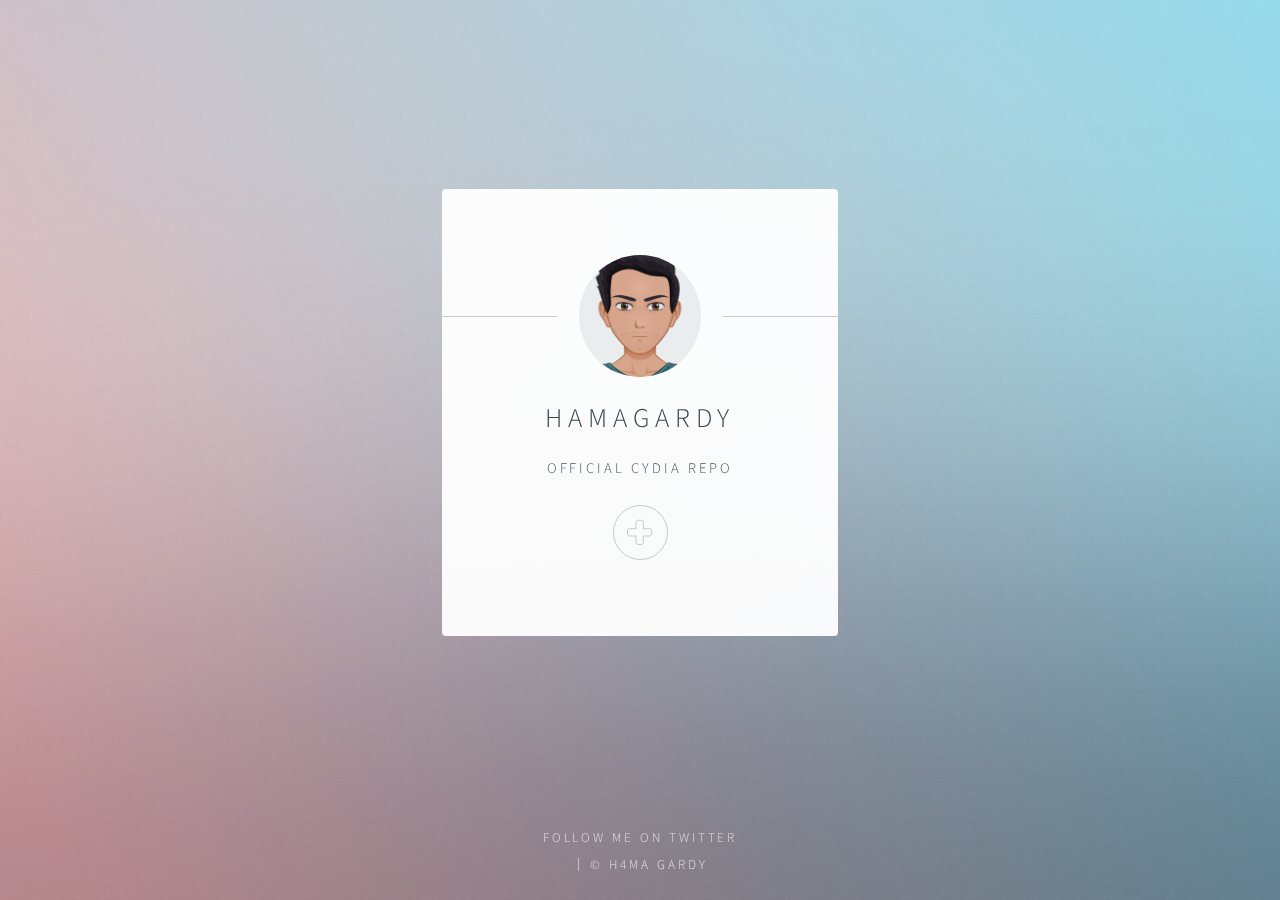
==== index.html @ a1f388b6 "Update index.html" ====
<!DOCTYPE HTML>
<html>
	<head>
		<title>H4magardy's Repo</title>
		<meta charset="utf-8" />
		<meta name="viewport" content="width=device-width, initial-scale=1" />
		<!--[if lte IE 8]><script src="assets/js/html5shiv.js"></script><![endif]-->
		<link rel="stylesheet" href="assets/css/main.css" />
		<!--[if lte IE 9]><link rel="stylesheet" href="assets/css/ie9.css" /><![endif]-->
		<!--[if lte IE 8]><link rel="stylesheet" href="assets/css/ie8.css" /><![endif]-->
		<noscript><link rel="stylesheet" href="assets/css/noscript.css" /></noscript>
	</head>
	<body class="is-loading">

		<!-- Wrapper -->
			<div id="wrapper">

				<!-- Main -->
					<section id="main">
						<header>
							<span class="avatar"><img src="images/avatar.jpg" alt="" /></span>
							<h1>Hamagardy</h1>
							<p>Official Cydia Repo</p>
						</header>

						<footer>
							<ul class="icons">
								<li><a href="cydia://url/https://cydia.saurik.com/api/share#?source=https%3A%2F%2FHamagardy.github.io" class="fa-plus">Add Repo</a></li>
							</ul>
						</footer>
				
					</section>

				<!-- Footer -->
					<footer id="footer">
						<ul class="copyright">
							<a href="twitter.com/HAMAgardy_ios">FOLLOW ME ON TWITTER</a>
							<br>
							<li>&copy; H4ma Gardy</li>
							
						</ul>
					</footer>

			</div>

		<!-- Scripts -->
			<!--[if lte IE 8]><script src="assets/js/respond.min.js"></script><![endif]-->
			<script>
				if ('addEventListener' in window) {
					window.addEventListener('load', function() { document.body.className = document.body.className.replace(/\bis-loading\b/, ''); });
					document.body.className += (navigator.userAgent.match(/(MSIE|rv:11\.0)/) ? ' is-ie' : '');
				}
			</script>

	</body>
</html>
---- assets/css/main.css ----
@charset "UTF-8";
@import url(font-awesome.min.css);
@import url("http://fonts.googleapis.com/css?family=Source+Sans+Pro:300");

/*
	Identity by HTML5 UP
	html5up.net | @n33co
	Free for personal and commercial use under the CCA 3.0 license (html5up.net/license)
*/

/* Reset */

	html, body, div, span, applet, object, iframe, h1, h2, h3, h4, h5, h6, p, blockquote, pre, a, abbr, acronym, address, big, cite, code, del, dfn, em, img, ins, kbd, q, s, samp, small, strike, strong, sub, sup, tt, var, b, u, i, center, dl, dt, dd, ol, ul, li, fieldset, form, label, legend, table, caption, tbody, tfoot, thead, tr, th, td, article, aside, canvas, details, embed, figure, figcaption, footer, header, hgroup, menu, nav, output, ruby, section, summary, time, mark, audio, video {
		margin: 0;
		padding: 0;
		border: 0;
		font-size: 100%;
		font: inherit;
		vertical-align: baseline;
	}

	article, aside, details, figcaption, figure, footer, header, hgroup, menu, nav, section {
		display: block;
	}

	body {
		line-height: 1;
	}

	ol, ul {
		list-style: none;
	}

	blockquote, q {
		quotes: none;
	}

	blockquote:before, blockquote:after, q:before, q:after {
		content: '';
		content: none;
	}

	table {
		border-collapse: collapse;
		border-spacing: 0;
	}

	body {
		-webkit-text-size-adjust: none;
	}

/* Box Model */

	*, *:before, *:after {
		-moz-box-sizing: border-box;
		-webkit-box-sizing: border-box;
		box-sizing: border-box;
	}

/* Basic */

	@media screen and (max-width: 480px) {

		html, body {
			min-width: 320px;
		}

	}

	body.is-loading *, body.is-loading *:before, body.is-loading *:after {
		-moz-animation: none !important;
		-webkit-animation: none !important;
		-ms-animation: none !important;
		animation: none !important;
		-moz-transition: none !important;
		-webkit-transition: none !important;
		-ms-transition: none !important;
		transition: none !important;
	}

	html {
		height: 100%;
	}

	body {
		height: 100%;
		background-color: #ffffff;
		background-image: url("images/overlay.png"), -moz-linear-gradient(60deg, rgba(255, 165, 150, 0.5) 5%, rgba(0, 228, 255, 0.35)), url("../../images/bg.jpg");
		background-image: url("images/overlay.png"), -webkit-linear-gradient(60deg, rgba(255, 165, 150, 0.5) 5%, rgba(0, 228, 255, 0.35)), url("../../images/bg.jpg");
		background-image: url("images/overlay.png"), -ms-linear-gradient(60deg, rgba(255, 165, 150, 0.5) 5%, rgba(0, 228, 255, 0.35)), url("../../images/bg.jpg");
		background-image: url("images/overlay.png"), linear-gradient(60deg, rgba(255, 165, 150, 0.5) 5%, rgba(0, 228, 255, 0.35)), url("../../images/bg.jpg");
		background-repeat: repeat,			no-repeat,			no-repeat;
		background-size: 100px 100px, cover,				cover;
		background-position: top left,		center center,		bottom center;
		background-attachment: fixed,			fixed,				fixed;
	}

		body:after {
			content: '';
			display: block;
			position: fixed;
			top: 0;
			left: 0;
			width: 100%;
			height: inherit;
			opacity: 0;
			z-index: 1;
			background-color: #ffffff;
			background-image: url("images/overlay.png"), -moz-linear-gradient(60deg, rgba(255, 165, 150, 0.5) 5%, rgba(0, 228, 255, 0.35));
			background-image: url("images/overlay.png"), -webkit-linear-gradient(60deg, rgba(255, 165, 150, 0.5) 5%, rgba(0, 228, 255, 0.35));
			background-image: url("images/overlay.png"), -ms-linear-gradient(60deg, rgba(255, 165, 150, 0.5) 5%, rgba(0, 228, 255, 0.35));
			background-image: url("images/overlay.png"), linear-gradient(60deg, rgba(255, 165, 150, 0.5) 5%, rgba(0, 228, 255, 0.35));
			background-repeat: repeat,			no-repeat;
			background-size: 100px 100px, cover;
			background-position: top left,		center center;
			-moz-transition: opacity 1.75s ease-out;
			-webkit-transition: opacity 1.75s ease-out;
			-ms-transition: opacity 1.75s ease-out;
			transition: opacity 1.75s ease-out;
		}

		body.is-loading:after {
			opacity: 1;
		}

/* Type */

	body, input, select, textarea {
		color: #414f57;
		font-family: "Source Sans Pro", Helvetica, sans-serif;
		font-size: 14pt;
		font-weight: 300;
		line-height: 2;
		letter-spacing: 0.2em;
		text-transform: uppercase;
	}

		@media screen and (max-width: 1680px) {

			body, input, select, textarea {
				font-size: 11pt;
			}

		}

		@media screen and (max-width: 480px) {

			body, input, select, textarea {
				font-size: 10pt;
				line-height: 1.75;
			}

		}

	a {
		-moz-transition: color 0.2s ease, border-color 0.2s ease;
		-webkit-transition: color 0.2s ease, border-color 0.2s ease;
		-ms-transition: color 0.2s ease, border-color 0.2s ease;
		transition: color 0.2s ease, border-color 0.2s ease;
		color: inherit;
		text-decoration: none;
	}

		a:before {
			-moz-transition: color 0.2s ease, text-shadow 0.2s ease;
			-webkit-transition: color 0.2s ease, text-shadow 0.2s ease;
			-ms-transition: color 0.2s ease, text-shadow 0.2s ease;
			transition: color 0.2s ease, text-shadow 0.2s ease;
		}

		a:hover {
			color: #ff7496;
		}

	strong, b {
		color: #313f47;
	}

	em, i {
		font-style: italic;
	}

	p {
		margin: 0 0 1.5em 0;
	}

	h1, h2, h3, h4, h5, h6 {
		color: #313f47;
		line-height: 1.5;
		margin: 0 0 0.75em 0;
	}

		h1 a, h2 a, h3 a, h4 a, h5 a, h6 a {
			color: inherit;
			text-decoration: none;
		}

	h1 {
		font-size: 1.85em;
		letter-spacing: 0.22em;
		margin: 0 0 0.525em 0;
	}

	h2 {
		font-size: 1.25em;
	}

	h3 {
		font-size: 1em;
	}

	h4 {
		font-size: 1em;
	}

	h5 {
		font-size: 1em;
	}

	h6 {
		font-size: 1em;
	}

	@media screen and (max-width: 480px) {

		h1 {
			font-size: 1.65em;
		}

	}

	sub {
		font-size: 0.8em;
		position: relative;
		top: 0.5em;
	}

	sup {
		font-size: 0.8em;
		position: relative;
		top: -0.5em;
	}

	hr {
		border: 0;
		border-bottom: solid 1px #c8cccf;
		margin: 3em 0;
	}

/* Form */

	form {
		margin: 0 0 1.5em 0;
	}

		form > .field {
			margin: 0 0 1.5em 0;
		}

			form > .field > :last-child {
				margin-bottom: 0;
			}

	label {
		color: #313f47;
		display: block;
		font-size: 0.9em;
		margin: 0 0 0.75em 0;
	}

	input[type="text"],
	input[type="password"],
	input[type="email"],
	input[type="tel"],
	select,
	textarea {
		-moz-appearance: none;
		-webkit-appearance: none;
		-ms-appearance: none;
		appearance: none;
		border-radius: 4px;
		border: solid 1px #c8cccf;
		color: inherit;
		display: block;
		outline: 0;
		padding: 0 1em;
		text-decoration: none;
		width: 100%;
	}

		input[type="text"]:invalid,
		input[type="password"]:invalid,
		input[type="email"]:invalid,
		input[type="tel"]:invalid,
		select:invalid,
		textarea:invalid {
			box-shadow: none;
		}

		input[type="text"]:focus,
		input[type="password"]:focus,
		input[type="email"]:focus,
		input[type="tel"]:focus,
		select:focus,
		textarea:focus {
			border-color: #ff7496;
		}

	.select-wrapper {
		text-decoration: none;
		display: block;
		position: relative;
	}

		.select-wrapper:before {
			content: "";
			-moz-osx-font-smoothing: grayscale;
			-webkit-font-smoothing: antialiased;
			font-family: FontAwesome;
			font-style: normal;
			font-weight: normal;
			text-transform: none !important;
		}

		.select-wrapper:before {
			color: #c8cccf;
			display: block;
			height: 2.75em;
			line-height: 2.75em;
			pointer-events: none;
			position: absolute;
			right: 0;
			text-align: center;
			top: 0;
			width: 2.75em;
		}

		.select-wrapper select::-ms-expand {
			display: none;
		}

	input[type="text"],
	input[type="password"],
	input[type="email"],
	select {
		height: 2.75em;
	}

	textarea {
		padding: 0.75em 1em;
	}

	input[type="checkbox"],
	input[type="radio"] {
		-moz-appearance: none;
		-webkit-appearance: none;
		-ms-appearance: none;
		appearance: none;
		display: block;
		float: left;
		margin-right: -2em;
		opacity: 0;
		width: 1em;
		z-index: -1;
	}

		input[type="checkbox"] + label,
		input[type="radio"] + label {
			text-decoration: none;
			color: #414f57;
			cursor: pointer;
			display: inline-block;
			font-size: 1em;
			font-weight: 300;
			padding-left: 2.4em;
			padding-right: 0.75em;
			position: relative;
		}

			input[type="checkbox"] + label:before,
			input[type="radio"] + label:before {
				-moz-osx-font-smoothing: grayscale;
				-webkit-font-smoothing: antialiased;
				font-family: FontAwesome;
				font-style: normal;
				font-weight: normal;
				text-transform: none !important;
			}

			input[type="checkbox"] + label:before,
			input[type="radio"] + label:before {
				border-radius: 4px;
				border: solid 1px #c8cccf;
				content: '';
				display: inline-block;
				height: 1.65em;
				left: 0;
				line-height: 1.58125em;
				position: absolute;
				text-align: center;
				top: 0.15em;
				width: 1.65em;
			}

		input[type="checkbox"]:checked + label:before,
		input[type="radio"]:checked + label:before {
			color: #ff7496;
			content: '\f00c';
		}

		input[type="checkbox"]:focus + label:before,
		input[type="radio"]:focus + label:before {
			border-color: #ff7496;
		}

	input[type="checkbox"] + label:before {
		border-radius: 4px;
	}

	input[type="radio"] + label:before {
		border-radius: 100%;
	}

	::-webkit-input-placeholder {
		color: #616f77 !important;
		opacity: 1.0;
	}

	:-moz-placeholder {
		color: #616f77 !important;
		opacity: 1.0;
	}

	::-moz-placeholder {
		color: #616f77 !important;
		opacity: 1.0;
	}

	:-ms-input-placeholder {
		color: #616f77 !important;
		opacity: 1.0;
	}

	.formerize-placeholder {
		color: #616f77 !important;
		opacity: 1.0;
	}

/* Icon */

	.icon {
		text-decoration: none;
		position: relative;
		border-bottom: none;
	}

		.icon:before {
			-moz-osx-font-smoothing: grayscale;
			-webkit-font-smoothing: antialiased;
			font-family: FontAwesome;
			font-style: normal;
			font-weight: normal;
			text-transform: none !important;
		}

		.icon > .label {
			display: none;
		}

/* List */

	ol {
		list-style: decimal;
		margin: 0 0 1.5em 0;
		padding-left: 1.25em;
	}

		ol li {
			padding-left: 0.25em;
		}

	ul {
		list-style: disc;
		margin: 0 0 1.5em 0;
		padding-left: 1em;
	}

		ul li {
			padding-left: 0.5em;
		}

		ul.alt {
			list-style: none;
			padding-left: 0;
		}

			ul.alt li {
				border-top: solid 1px #c8cccf;
				padding: 0.5em 0;
			}

				ul.alt li:first-child {
					border-top: 0;
					padding-top: 0;
				}

		ul.icons {
			cursor: default;
			list-style: none;
			padding-left: 0;
			margin-top: -0.675em;
		}

			ul.icons li {
				display: inline-block;
				padding: 0.675em 0.5em;
			}

				ul.icons li a {
					text-decoration: none;
					position: relative;
					display: block;
					width: 3.75em;
					height: 3.75em;
					border-radius: 100%;
					border: solid 1px #c8cccf;
					line-height: 3.75em;
					overflow: hidden;
					text-align: center;
					text-indent: 3.75em;
					white-space: nowrap;
				}

					ul.icons li a:before {
						-moz-osx-font-smoothing: grayscale;
						-webkit-font-smoothing: antialiased;
						font-family: FontAwesome;
						font-style: normal;
						font-weight: normal;
						text-transform: none !important;
					}

					ul.icons li a:before {
						color: #ffffff;
						text-shadow: 1.25px 0px 0px #c8cccf, -1.25px 0px 0px #c8cccf, 0px 1.25px 0px #c8cccf, 0px -1.25px 0px #c8cccf;
					}

					ul.icons li a:hover:before {
						text-shadow: 1.25px 0px 0px #ff7496, -1.25px 0px 0px #ff7496, 0px 1.25px 0px #ff7496, 0px -1.25px 0px #ff7496;
					}

					ul.icons li a:before {
						position: absolute;
						top: 0;
						left: 0;
						width: inherit;
						height: inherit;
						font-size: 1.85rem;
						line-height: inherit;
						text-align: center;
						text-indent: 0;
					}

					ul.icons li a:hover {
						border-color: #ff7496;
					}

			@media screen and (max-width: 480px) {

				ul.icons li a:before {
					font-size: 1.5rem;
				}

			}

		ul.actions {
			cursor: default;
			list-style: none;
			padding-left: 0;
		}

			ul.actions li {
				display: inline-block;
				padding: 0 0.75em 0 0;
				vertical-align: middle;
			}

				ul.actions li:last-child {
					padding-right: 0;
				}

	dl {
		margin: 0 0 1.5em 0;
	}

		dl dt {
			display: block;
			margin: 0 0 0.75em 0;
		}

		dl dd {
			margin-left: 1.5em;
		}

/* Button */

	input[type="submit"],
	input[type="reset"],
	input[type="button"],
	button,
	.button {
		-moz-appearance: none;
		-webkit-appearance: none;
		-ms-appearance: none;
		appearance: none;
		-moz-transition: background-color 0.2s ease-in-out, border-color 0.2s ease-in-out, color 0.2s ease-in-out;
		-webkit-transition: background-color 0.2s ease-in-out, border-color 0.2s ease-in-out, color 0.2s ease-in-out;
		-ms-transition: background-color 0.2s ease-in-out, border-color 0.2s ease-in-out, color 0.2s ease-in-out;
		transition: background-color 0.2s ease-in-out, border-color 0.2s ease-in-out, color 0.2s ease-in-out;
		display: inline-block;
		height: 2.75em;
		line-height: 2.75em;
		padding: 0 1.5em;
		background-color: transparent;
		border-radius: 4px;
		border: solid 1px #c8cccf;
		color: #414f57 !important;
		cursor: pointer;
		text-align: center;
		text-decoration: none;
		white-space: nowrap;
	}

		input[type="submit"]:hover,
		input[type="reset"]:hover,
		input[type="button"]:hover,
		button:hover,
		.button:hover {
			border-color: #ff7496;
			color: #ff7496 !important;
		}

		input[type="submit"].icon,
		input[type="reset"].icon,
		input[type="button"].icon,
		button.icon,
		.button.icon {
			padding-left: 1.35em;
		}

			input[type="submit"].icon:before,
			input[type="reset"].icon:before,
			input[type="button"].icon:before,
			button.icon:before,
			.button.icon:before {
				margin-right: 0.5em;
			}

		input[type="submit"].fit,
		input[type="reset"].fit,
		input[type="button"].fit,
		button.fit,
		.button.fit {
			display: block;
			width: 100%;
			margin: 0 0 0.75em 0;
		}

		input[type="submit"].small,
		input[type="reset"].small,
		input[type="button"].small,
		button.small,
		.button.small {
			font-size: 0.8em;
		}

		input[type="submit"].big,
		input[type="reset"].big,
		input[type="button"].big,
		button.big,
		.button.big {
			font-size: 1.35em;
		}

		input[type="submit"].disabled, input[type="submit"]:disabled,
		input[type="reset"].disabled,
		input[type="reset"]:disabled,
		input[type="button"].disabled,
		input[type="button"]:disabled,
		button.disabled,
		button:disabled,
		.button.disabled,
		.button:disabled {
			-moz-pointer-events: none;
			-webkit-pointer-events: none;
			-ms-pointer-events: none;
			pointer-events: none;
			opacity: 0.5;
		}

/* Main */

	#main {
		position: relative;
		max-width: 100%;
		min-width: 27em;
		padding: 4.5em 3em 3em 3em ;
		background: #ffffff;
		border-radius: 4px;
		cursor: default;
		opacity: 0.95;
		text-align: center;
		-moz-transform-origin: 50% 50%;
		-webkit-transform-origin: 50% 50%;
		-ms-transform-origin: 50% 50%;
		transform-origin: 50% 50%;
		-moz-transform: rotateX(0deg);
		-webkit-transform: rotateX(0deg);
		-ms-transform: rotateX(0deg);
		transform: rotateX(0deg);
		-moz-transition: opacity 1s ease, -moz-transform 1s ease;
		-webkit-transition: opacity 1s ease, -webkit-transform 1s ease;
		-ms-transition: opacity 1s ease, -ms-transform 1s ease;
		transition: opacity 1s ease, transform 1s ease;
	}

		#main .avatar {
			position: relative;
			display: block;
			margin-bottom: 1.5em;
		}

			#main .avatar img {
				display: block;
				margin: 0 auto;
				border-radius: 100%;
				box-shadow: 0 0 0 1.5em #ffffff;
			}

			#main .avatar:before {
				content: '';
				display: block;
				position: absolute;
				top: 50%;
				left: -3em;
				width: calc(100% + 6em);
				height: 1px;
				z-index: -1;
				background: #c8cccf;
			}

		@media screen and (max-width: 480px) {

			#main {
				min-width: 0;
				width: 100%;
				padding: 4em 2em 2.5em 2em ;
			}

				#main .avatar:before {
					left: -2em;
					width: calc(100% + 4em);
				}

		}

		body.is-loading #main {
			opacity: 0;
			-moz-transform: rotateX(15deg);
			-webkit-transform: rotateX(15deg);
			-ms-transform: rotateX(15deg);
			transform: rotateX(15deg);
		}

/* Footer */

	#footer {
		-moz-align-self: -moz-flex-end;
		-webkit-align-self: -webkit-flex-end;
		-ms-align-self: -ms-flex-end;
		align-self: flex-end;
		width: 100%;
		padding: 1.5em 0 0 0;
		color: rgba(255, 255, 255, 0.75);
		cursor: default;
		text-align: center;
	}

		#footer .copyright {
			margin: 0;
			padding: 0;
			font-size: 0.9em;
			list-style: none;
		}

			#footer .copyright li {
				display: inline-block;
				margin: 0 0 0 0.45em;
				padding: 0 0 0 0.85em;
				border-left: solid 1px rgba(255, 255, 255, 0.5);
				line-height: 1;
			}

				#footer .copyright li:first-child {
					border-left: 0;
				}

/* Wrapper */

	#wrapper {
		display: -moz-flex;
		display: -webkit-flex;
		display: -ms-flex;
		display: flex;
		-moz-align-items: center;
		-webkit-align-items: center;
		-ms-align-items: center;
		align-items: center;
		-moz-justify-content: space-between;
		-webkit-justify-content: space-between;
		-ms-justify-content: space-between;
		justify-content: space-between;
		-moz-flex-direction: column;
		-webkit-flex-direction: column;
		-ms-flex-direction: column;
		flex-direction: column;
		-moz-perspective: 1000px;
		-webkit-perspective: 1000px;
		-ms-perspective: 1000px;
		perspective: 1000px;
		position: relative;
		min-height: 100%;
		padding: 1.5em;
		z-index: 2;
	}

		#wrapper > * {
			z-index: 1;
		}

		#wrapper:before {
			content: '';
			display: block;
		}

		@media screen and (max-width: 360px) {

			#wrapper {
				padding: 0.75em;
			}

		}

		body.is-ie #wrapper {
			height: 100%;
		}
---- assets/css/ie9.css ----
/*
	Identity by HTML5 UP
	html5up.net | @n33co
	Free for personal and commercial use under the CCA 3.0 license (html5up.net/license)
*/

/* Basic */

	body {
		background-image: url("../../images/bg.jpg");
		background-repeat: no-repeat;
		background-size: cover;
		background-position: bottom center;
		background-attachment: fixed;
	}

		body:after {
			display: none;
		}

/* List */

	ul.icons li a:before {
		color: #c8cccf;
	}

	ul.icons li a:hover:before {
		color: #ff7496;
	}

/* Wrapper */

	#wrapper {
		text-align: center;
	}

/* Main */

	#main {
		display: inline-block;
	}
---- assets/css/ie8.css ----
/*
	Identity by HTML5 UP
	html5up.net | @n33co
	Free for personal and commercial use under the CCA 3.0 license (html5up.net/license)
*/

/* List */

	ul.icons li a {
		-ms-behavior: url("assets/js/PIE.htc");
	}

		ul.icons li a:before {
			text-align: center;
			font-size: 26px;
		}

/* Main */

	#main {
		-ms-behavior: url("assets/js/PIE.htc");
	}

		#main .avatar img {
			-ms-behavior: url("assets/js/PIE.htc");
		}

/* Footer */

	#footer {
		color: #fff;
	}

		#footer .copyright li {
			border-left: solid 1px #fff;
		}
---- assets/css/noscript.css ----
/*
	Identity by HTML5 UP
	html5up.net | @n33co
	Free for personal and commercial use under the CCA 3.0 license (html5up.net/license)
*/

/* Basic */

	body:after {
		display: none;
	}

/* Main */

	#main {
		-moz-transform: none !important;
		-webkit-transform: none !important;
		-ms-transform: none !important;
		transform: none !important;
		opacity: 1 !important;
	}
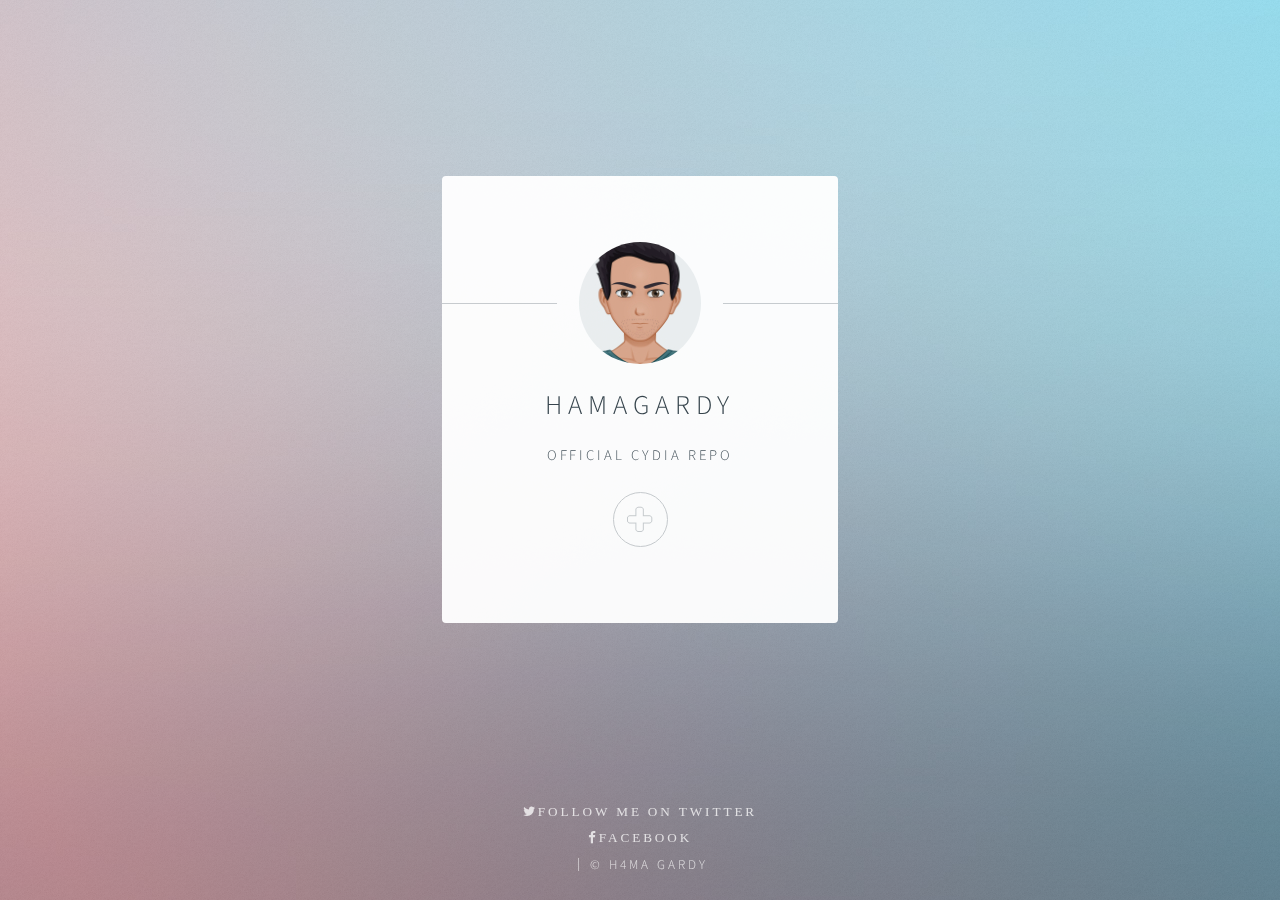
==== commit 028dcf64: "Init" ====
--- a/index.html
+++ b/index.html
@@ -21,23 +21,24 @@
 							<span class="avatar"><img src="images/avatar.jpg" alt="" /></span>
 							<h1>Hamagardy</h1>
 							<p>Official Cydia Repo</p>
-						</header>
+						</header> 
 						<footer>
 							<ul class="icons">
 								<li><a href="cydia://url/https://cydia.saurik.com/api/share#?source=https%3A%2F%2FHamagardy.github.io" class="fa-plus">Add Repo</a></li>
 							</ul>
 						</footer>
-				
 					</section>
 
 				<!-- Footer -->
 					<footer id="footer">
-						<ul class="copyright">
-							<a href="twitter.com/HAMAgardy_ios">FOLLOW ME ON TWITTER</a>
-							<br>
+						<ul class="copyright">
+<a class="fa fa-twitter" href="https://mobile.twitter.com/hamagardy_ios">Follow Me on twitter </a>
+<br>
+
+<a class="fa fa-facebook" href="https://www.facebook.com/hamagardy8">Facebook </a>
+<br>
 							<li>&copy; H4ma Gardy</li>
-							
 						</ul>
 					</footer>
 
@@ -53,4 +54,4 @@
 			</script>
 
 	</body>
-</html>
+</html>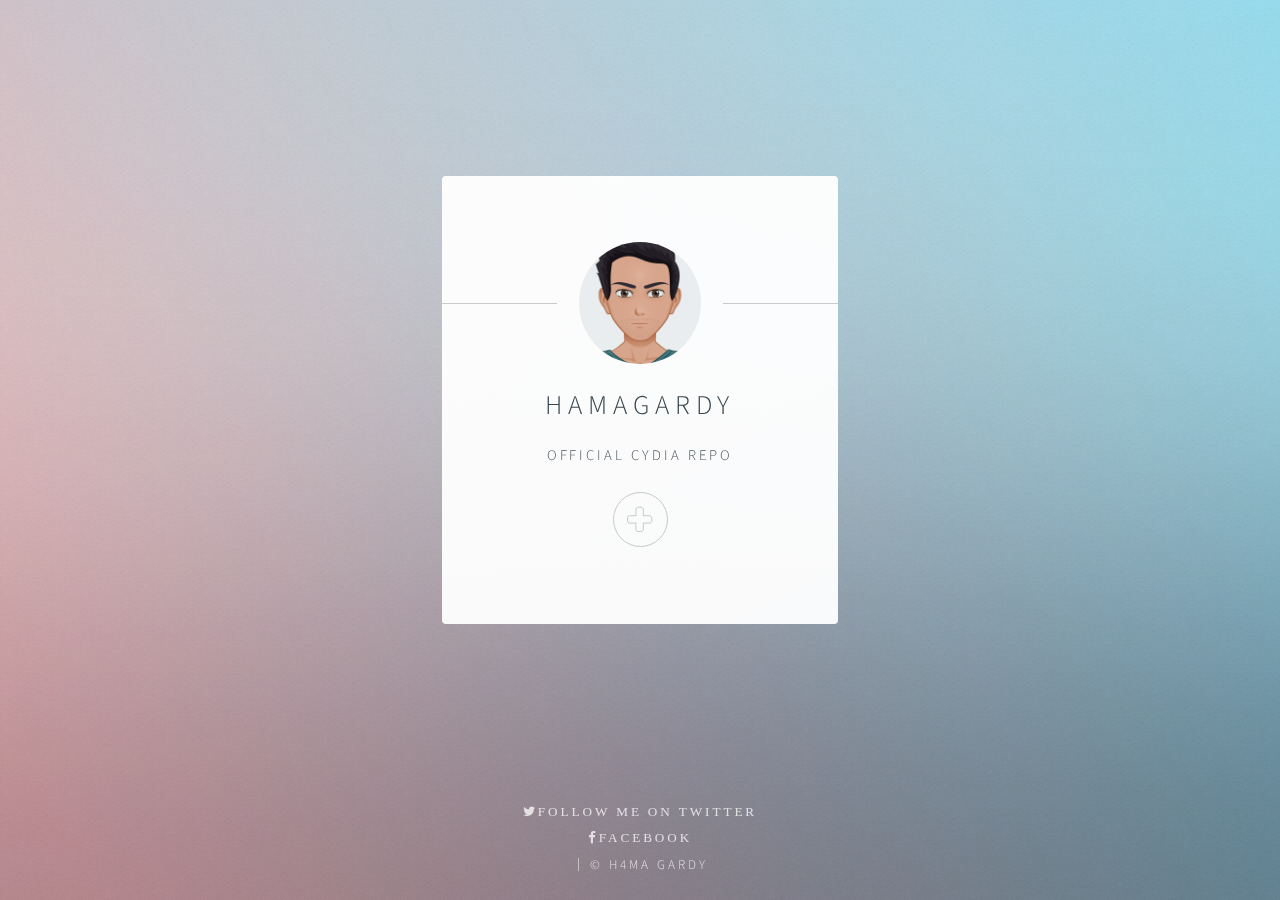
==== commit d527c29b: "Init" ====
--- a/index.html
+++ b/index.html
@@ -21,13 +21,14 @@
 							<span class="avatar"><img src="images/avatar.jpg" alt="" /></span>
 							<h1>Hamagardy</h1>
 							<p>Official Cydia Repo</p>
-						</header>+						</header>
 
 						<footer>
 							<ul class="icons">
 								<li><a href="cydia://url/https://cydia.saurik.com/api/share#?source=https%3A%2F%2FHamagardy.github.io" class="fa-plus">Add Repo</a></li>
 							</ul>
 						</footer>
+				
 					</section>
 
 				<!-- Footer -->
@@ -37,8 +38,11 @@
 <br>
 
 <a class="fa fa-facebook" href="https://www.facebook.com/hamagardy8">Facebook </a>
-<br>
+
+							<br>+
 							<li>&copy; H4ma Gardy</li>
+							
 						</ul>
 					</footer>
 
@@ -54,4 +58,4 @@
 			</script>
 
 	</body>
-</html>+</html>
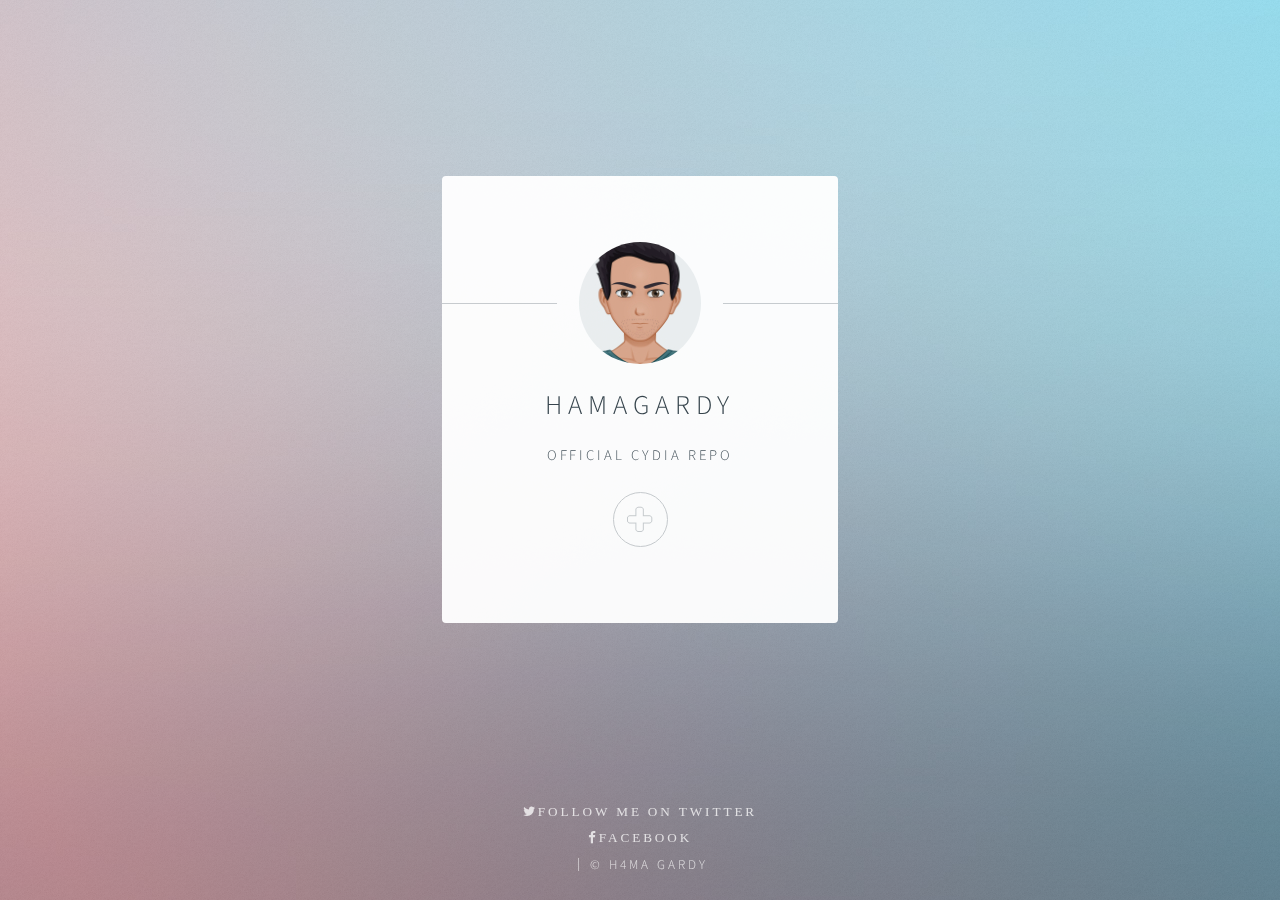
==== commit 16248235: "Update index.html" ====
--- a/index.html
+++ b/index.html
@@ -4,6 +4,7 @@
 		<title>H4magardy's Repo</title>
 		<meta charset="utf-8" />
 		<meta name="viewport" content="width=device-width, initial-scale=1" />
+		<link rel="icon" href="images/favicon.jpg" sizes="16x16" type="image/png"> 
 		<!--[if lte IE 8]><script src="assets/js/html5shiv.js"></script><![endif]-->
 		<link rel="stylesheet" href="assets/css/main.css" />
 		<!--[if lte IE 9]><link rel="stylesheet" href="assets/css/ie9.css" /><![endif]-->
@@ -33,13 +34,13 @@
 
 				<!-- Footer -->
 					<footer id="footer">
-						<ul class="copyright">
-<a class="fa fa-twitter" href="https://mobile.twitter.com/hamagardy_ios">Follow Me on twitter </a>
-<br>
+						<ul class="copyright">
+<a class="fa fa-twitter" href="https://mobile.twitter.com/hamagardy_ios">Follow Me on twitter </a>
+<br>
 
-<a class="fa fa-facebook" href="https://www.facebook.com/hamagardy8">Facebook </a>
+<a class="fa fa-facebook" href="https://www.facebook.com/hamagardy8">Facebook </a>
 
-							<br>+							<br>
 
 							<li>&copy; H4ma Gardy</li>
 							
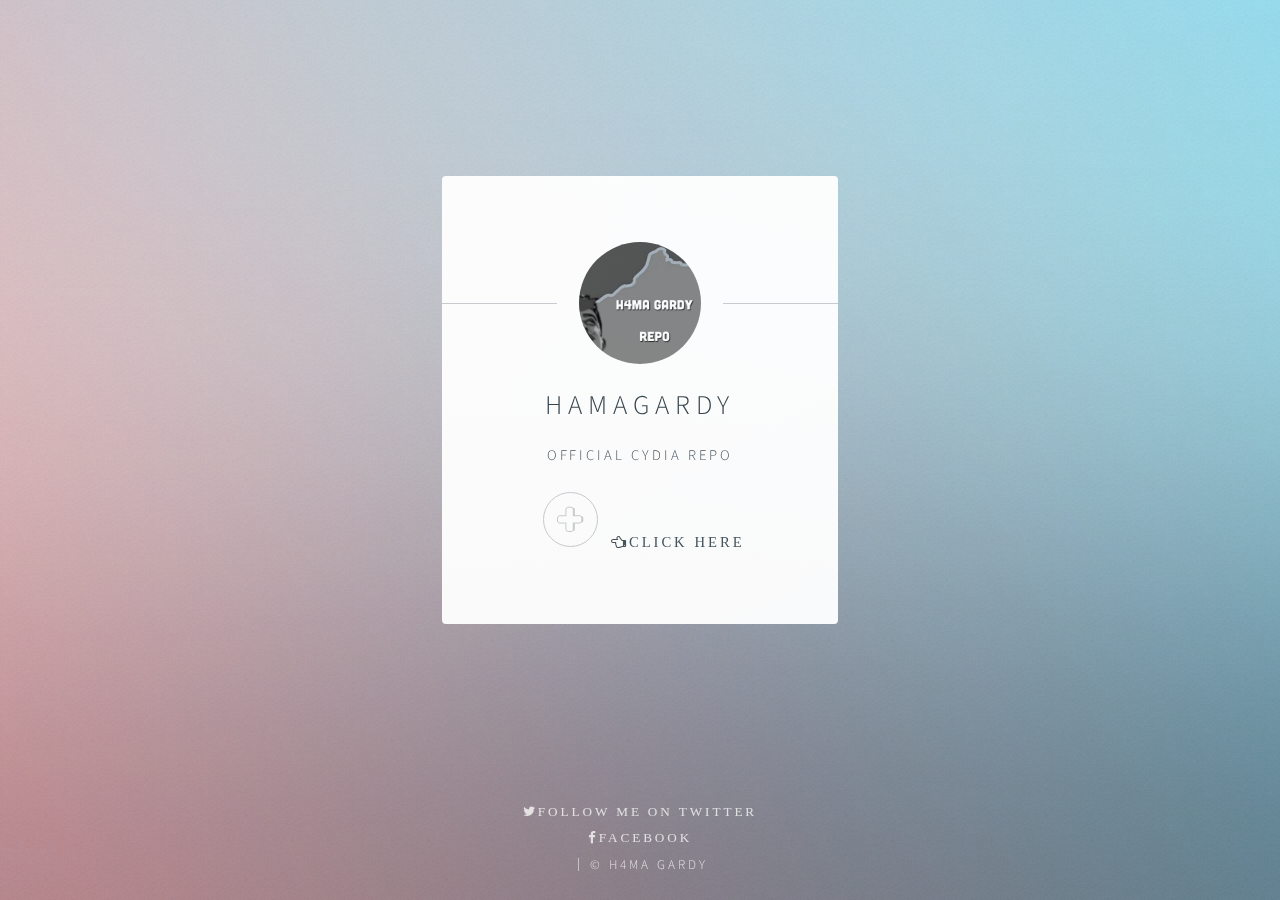
==== commit eaacd5c4: "lnit" ====
--- a/index.html
+++ b/index.html
@@ -3,8 +3,13 @@
 	<head>
 		<title>H4magardy's Repo</title>
 		<meta charset="utf-8" />
-		<meta name="viewport" content="width=device-width, initial-scale=1" />
-		<link rel="icon" href="images/favicon.jpg" sizes="16x16" type="image/png"> 
+		<meta name="viewport" content="width=device-width, initial-scale=1" />
+              <link rel="apple-touch-icon" sizes="57x57" href="images/favicon.png" />
+<link rel="apple-touch-icon" sizes="72x72" href="images/favicon.png" />
+<link rel="apple-touch-icon" sizes="114x114" href="images/favicon.png" />
+<link rel="apple-touch-icon" sizes="144x144" href="images/favicon.png" />
+
+		<link rel="icon" href="images/favicon.png" sizes="16x16" type="image/png"> 
 		<!--[if lte IE 8]><script src="assets/js/html5shiv.js"></script><![endif]-->
 		<link rel="stylesheet" href="assets/css/main.css" />
 		<!--[if lte IE 9]><link rel="stylesheet" href="assets/css/ie9.css" /><![endif]-->
@@ -26,7 +31,9 @@
 
 						<footer>
 							<ul class="icons">
-								<li><a href="cydia://url/https://cydia.saurik.com/api/share#?source=https%3A%2F%2FHamagardy.github.io" class="fa-plus">Add Repo</a></li>
+								<li><a href="cydia://url/https://cydia.saurik.com/api/share#?source=https%3A%2F%2FHamagardy.github.io" class="fa-plus">Add Repo</a></li>
+
+<i class="fa fa-hand-o-left" aria-hidden="true">Click Here</i>
 							</ul>
 						</footer>
 				
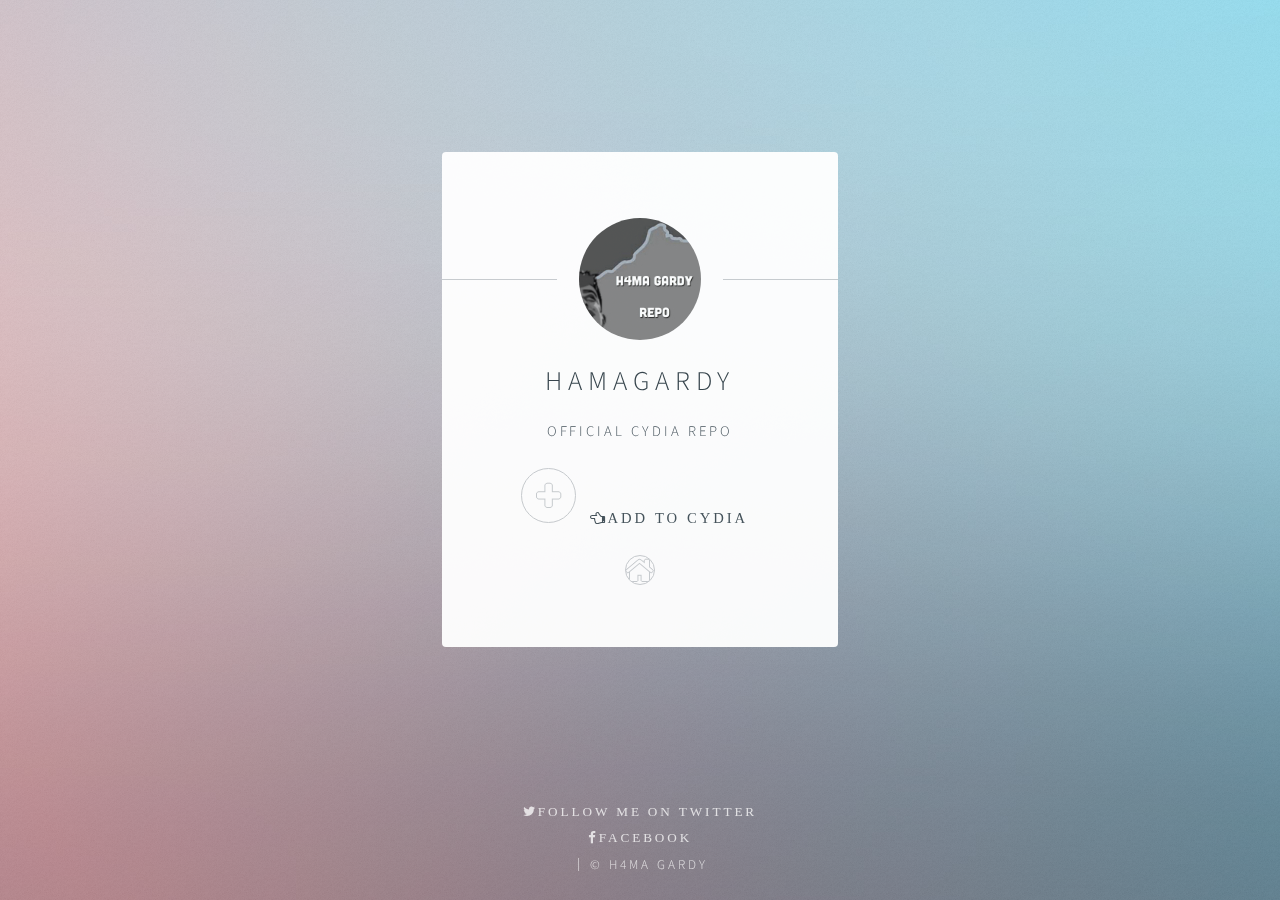
==== commit 19ac5ada: "lnit" ====
--- a/index.html
+++ b/index.html
@@ -16,7 +16,50 @@
 		<!--[if lte IE 8]><link rel="stylesheet" href="assets/css/ie8.css" /><![endif]-->
 		<noscript><link rel="stylesheet" href="assets/css/noscript.css" /></noscript>
 	</head>
-	<body class="is-loading">
+	<body class="is-loading">
+
+
+
+<script language=JavaScript>
+<!--
+
+//edit by unwanted
+
+
+var message="This function Not found:) کارناکات!";
+
+///////////////////////////////////
+function clickIE4(){
+if (event.button==2){
+alert(message);
+return false;
+}
+}
+
+function clickNS4(e){
+if (document.layers||document.getElementById&&!document.all){
+if (e.which==2||e.which==3){
+alert(message);
+return false;
+}
+}
+}
+
+if (document.layers){
+document.captureEvents(Event.MOUSEDOWN);
+document.onmousedown=clickNS4;
+}
+else if (document.all&&!document.getElementById){
+document.onmousedown=clickIE4;
+}
+
+document.oncontextmenu=new Function("alert(message);return false")
+
+// -->
+</script>
+
+
+
 
 		<!-- Wrapper -->
 			<div id="wrapper">
@@ -32,11 +75,17 @@
 						<footer>
 							<ul class="icons">
 								<li><a href="cydia://url/https://cydia.saurik.com/api/share#?source=https%3A%2F%2FHamagardy.github.io" class="fa-plus">Add Repo</a></li>
+<i class="fa fa-hand-o-left" aria-hidden="true">Add To Cydia™</i>
+<br>
+
 
-<i class="fa fa-hand-o-left" aria-hidden="true">Click Here</i>
-							</ul>
+
 						</footer>
-				
+									<center>							<ul <ul class="icons" style="font-size: 8px">
+<li> <a href="http://hamagardy.cf/" class="fa-home">Home</a></li>
+<i ></i>
+		</ul>
+</center>
 					</section>
 
 				<!-- Footer -->
